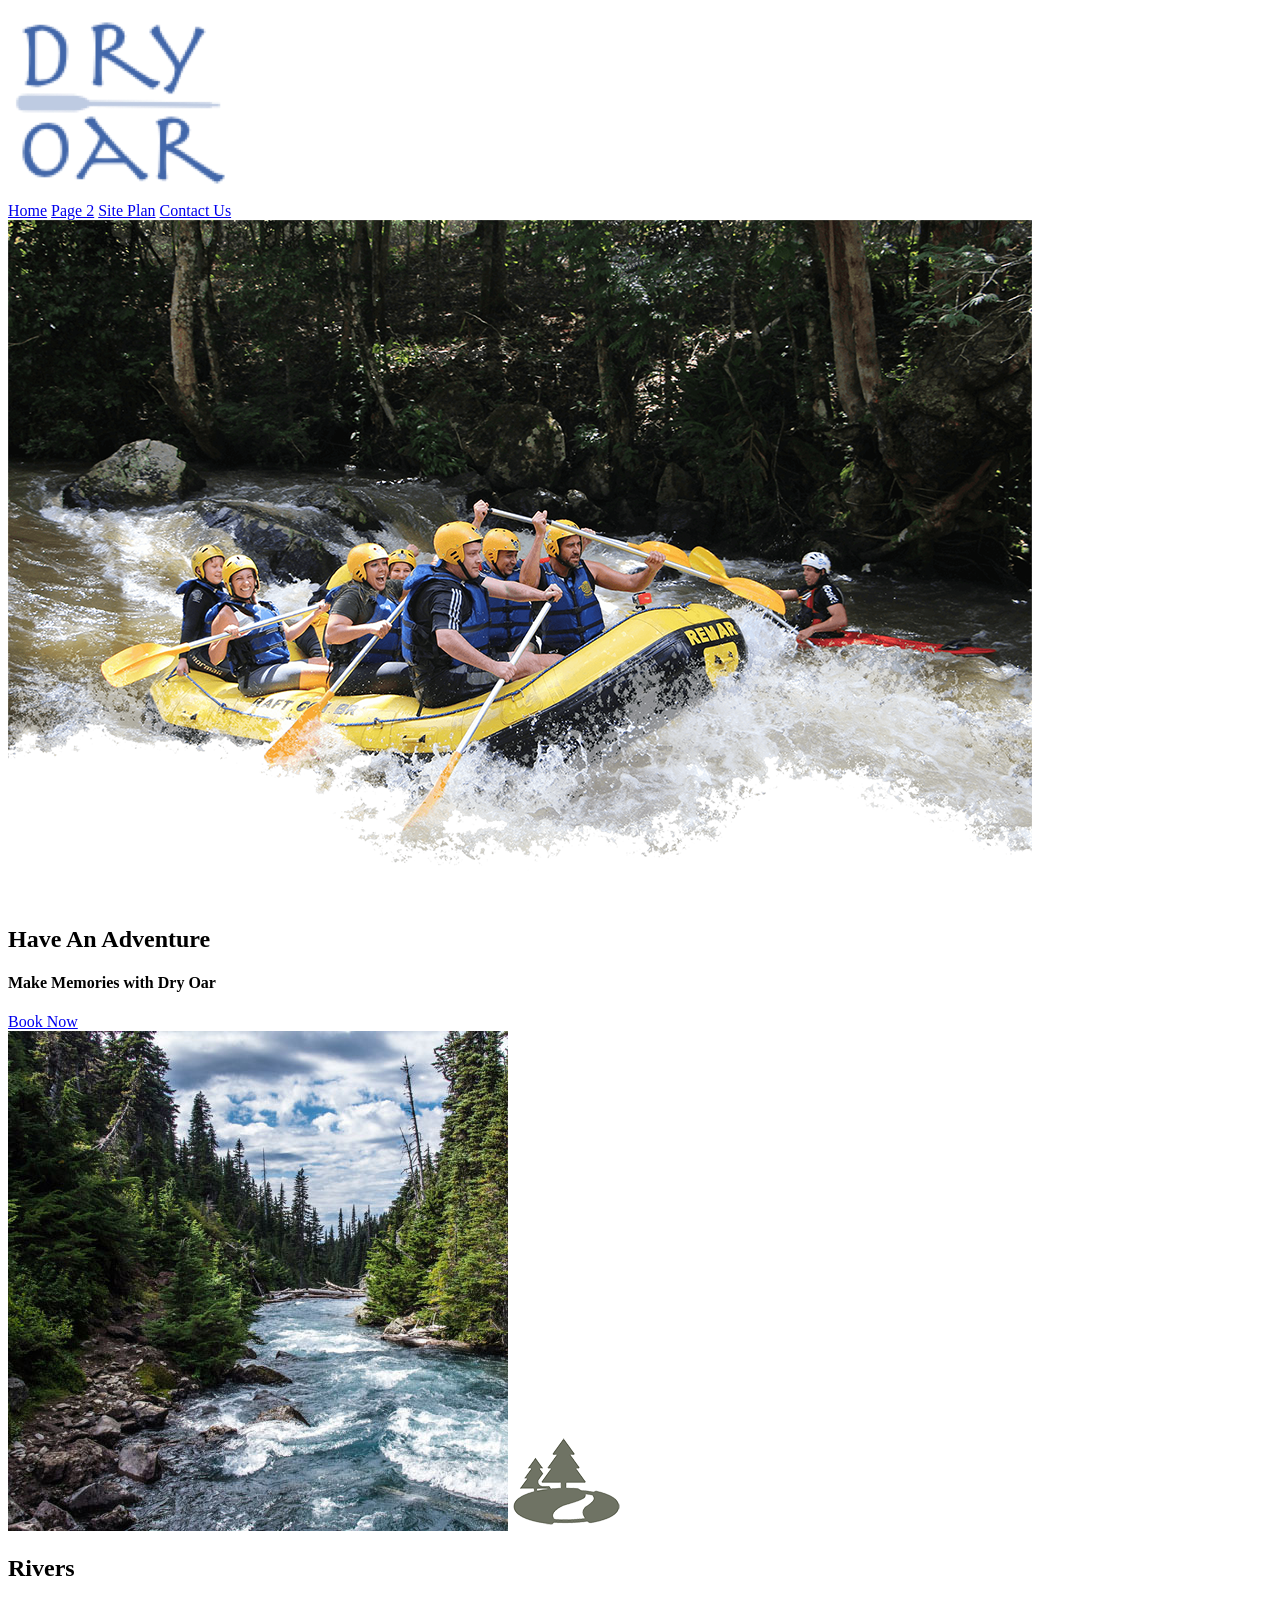
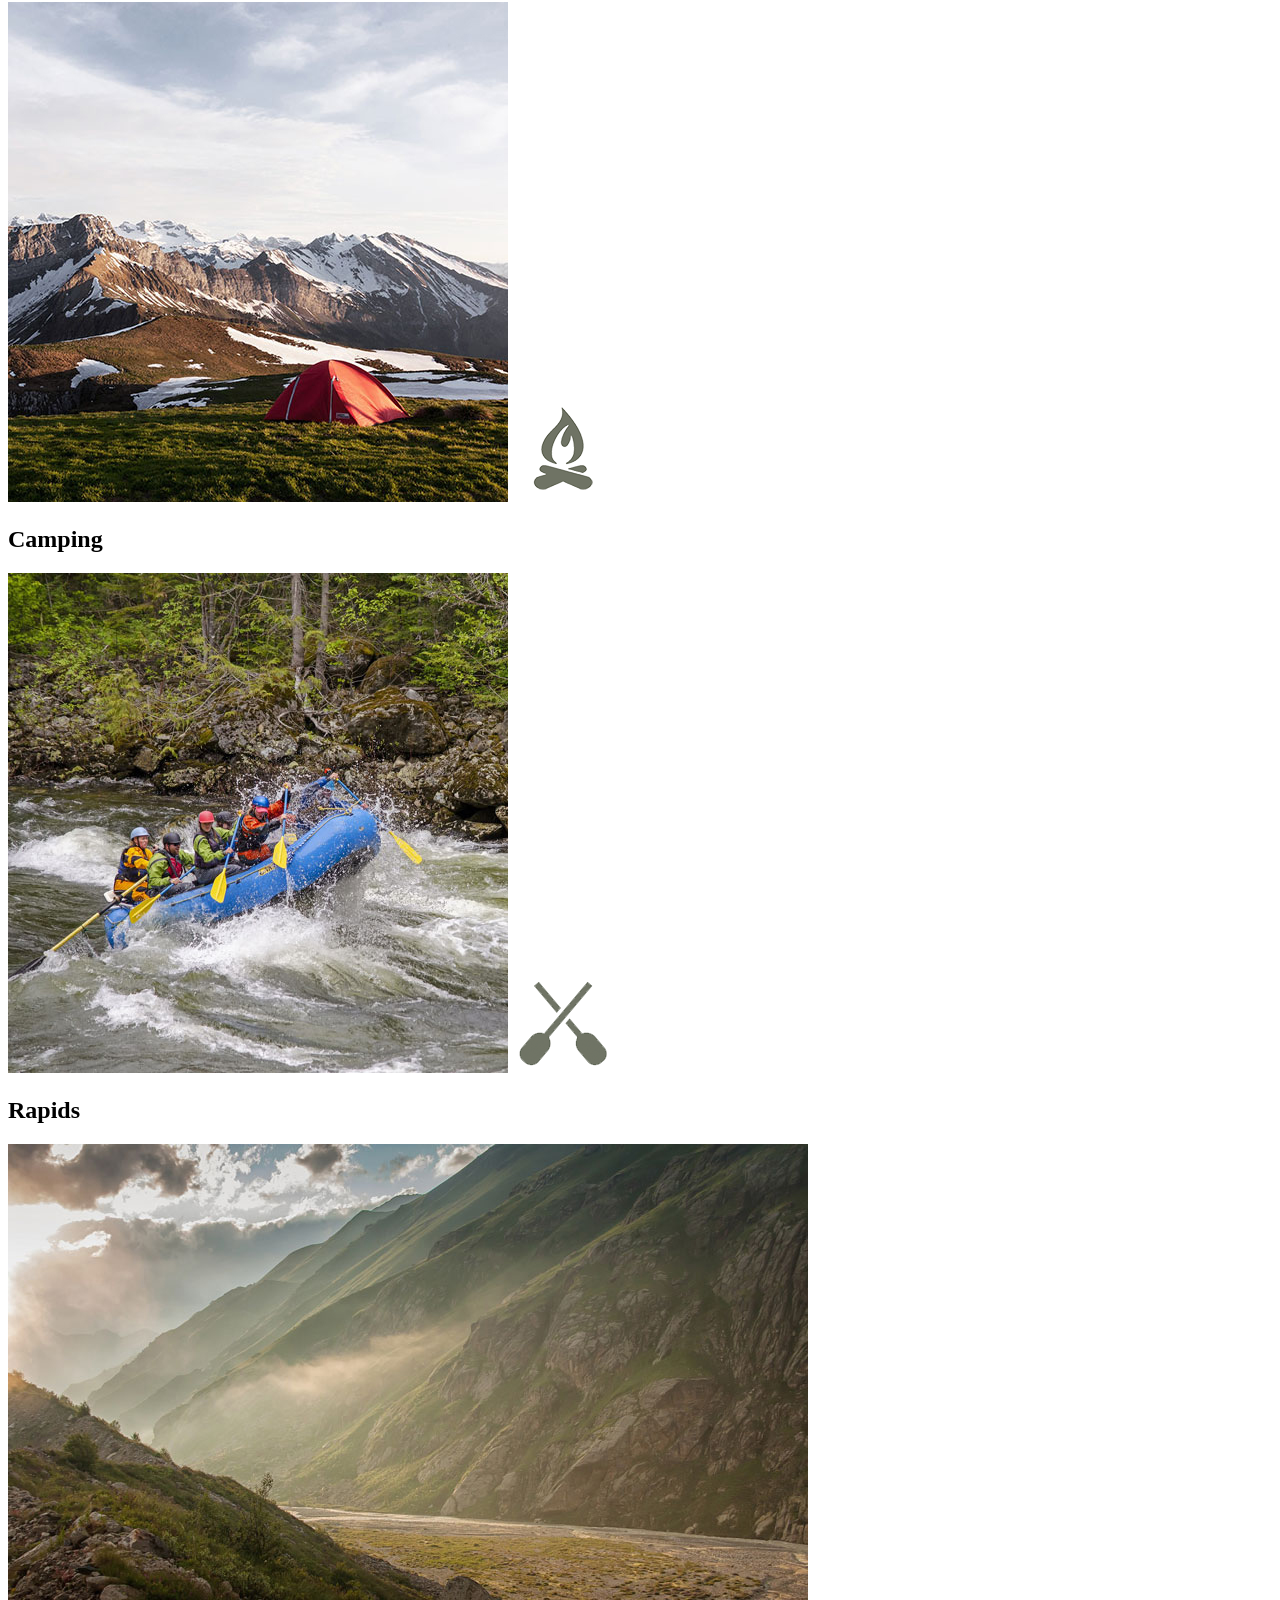
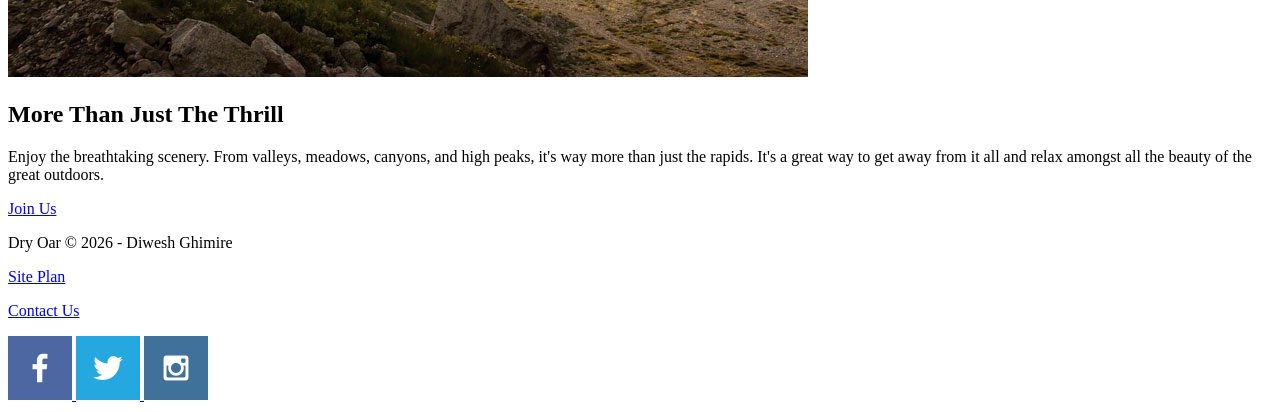
==== wwr/index.html @ 8f1cfe45 "first commit" ====
<!DOCTYPE html>
<html lang="en">
<head>
    <meta charset="UTF-8">
    <meta name="viewport" content="width=device-width, initial-scale=1.0">
    <title>Whitewater Rafting Vacations | Dry Oar Boating | Home</title>
    <link rel="stylesheet" href="styles/style.css">

</head>
<body>
    <div id="content">
    <header>
        <a id="logo_link" href="index.html">
            <img class="logo" src="images/dryoarlogo.png" alt="Dry Oar Logo">
        </a>
        <nav>
            <a href="index.html">Home</a>
            <a href="#">Page 2</a>
            <a href="site-plan-rafting.html">Site Plan</a>
            <a href="contactus.html">Contact Us</a>
        </nav>
    </header>
    <div id="hero">
        <div id="hero-box">
            <img id="hero-img" src="images/hero.png" alt="People enjoying white water rafting">
        </div>
        <section id="hero-msg">
            <h1 class="home-title">Have An Adventure</h1>
            <h4>Make Memories with Dry Oar</h4>
            <div class="button-box">
                <a class="book" href="contactus.html">Book Now</a>
            </div>
        </section>
    </div>
    <main class="home-grid">
        <section class="rivers-card">
            <img class="card-img" src="images/rivers.jpg" alt="river in forest">
            <img class="icon" src="images/river_icon.png" alt="river icon">
            <h2>Rivers</h2>
        </section>
        <section class="camping-card">
            <img class="card-img" src="images/camping.jpg" alt="tent in mountains">
            <img class="icon" src="images/fire_icon.png" alt="fire icon">
            <h2>Camping</h2>
        </section>
        <section class="rapids-card">
            <img class="card-img" src="images/rapids.jpg" alt="rafting boat">
            <img class="icon" src="images/oars.png" alt="oars icon">
            <h2>Rapids</h2>
        </section>
        <img class="mountains" src="images/mountains.jpg" alt="Misty mountains">
        <section class="msg">
            <h2>More Than Just The Thrill</h2>
            <p>Enjoy the breathtaking scenery. From valleys, meadows, canyons, and high peaks, it's way more than just the rapids. It's a great way to get away from it all and relax amongst all the beauty of the great outdoors.</p>
            <a class="join" href="rivers.html">Join Us</a>
        </section>
    </main>
    <footer>
        <p>Dry Oar &copy; 2026 - Diwesh Ghimire</p>
        <p><a href="site-plan-rafting.html">Site Plan</a></p>
        <p><a href="contactus.html">Contact Us</a></p>
        <div class="social">
            <a href="https://facebook.com" target="_blank">
                <img src="images/facebook.png" alt="fb icon">
            </a>
            <a href="https://twitter.com" target="_blank">
                <img src="images/twitter.png" alt="twitter icon">
            </a>
            <a href="https://instagram.com" target="_blank">
                <img src="images/instagram.png" alt="instagram icon">
            </a>
        </div>
    </footer>
 </div>
</body>
</html>
---- wwr/styles/style.css ----
/* targerting # content */

#content {
    max-width: 1600px;
}
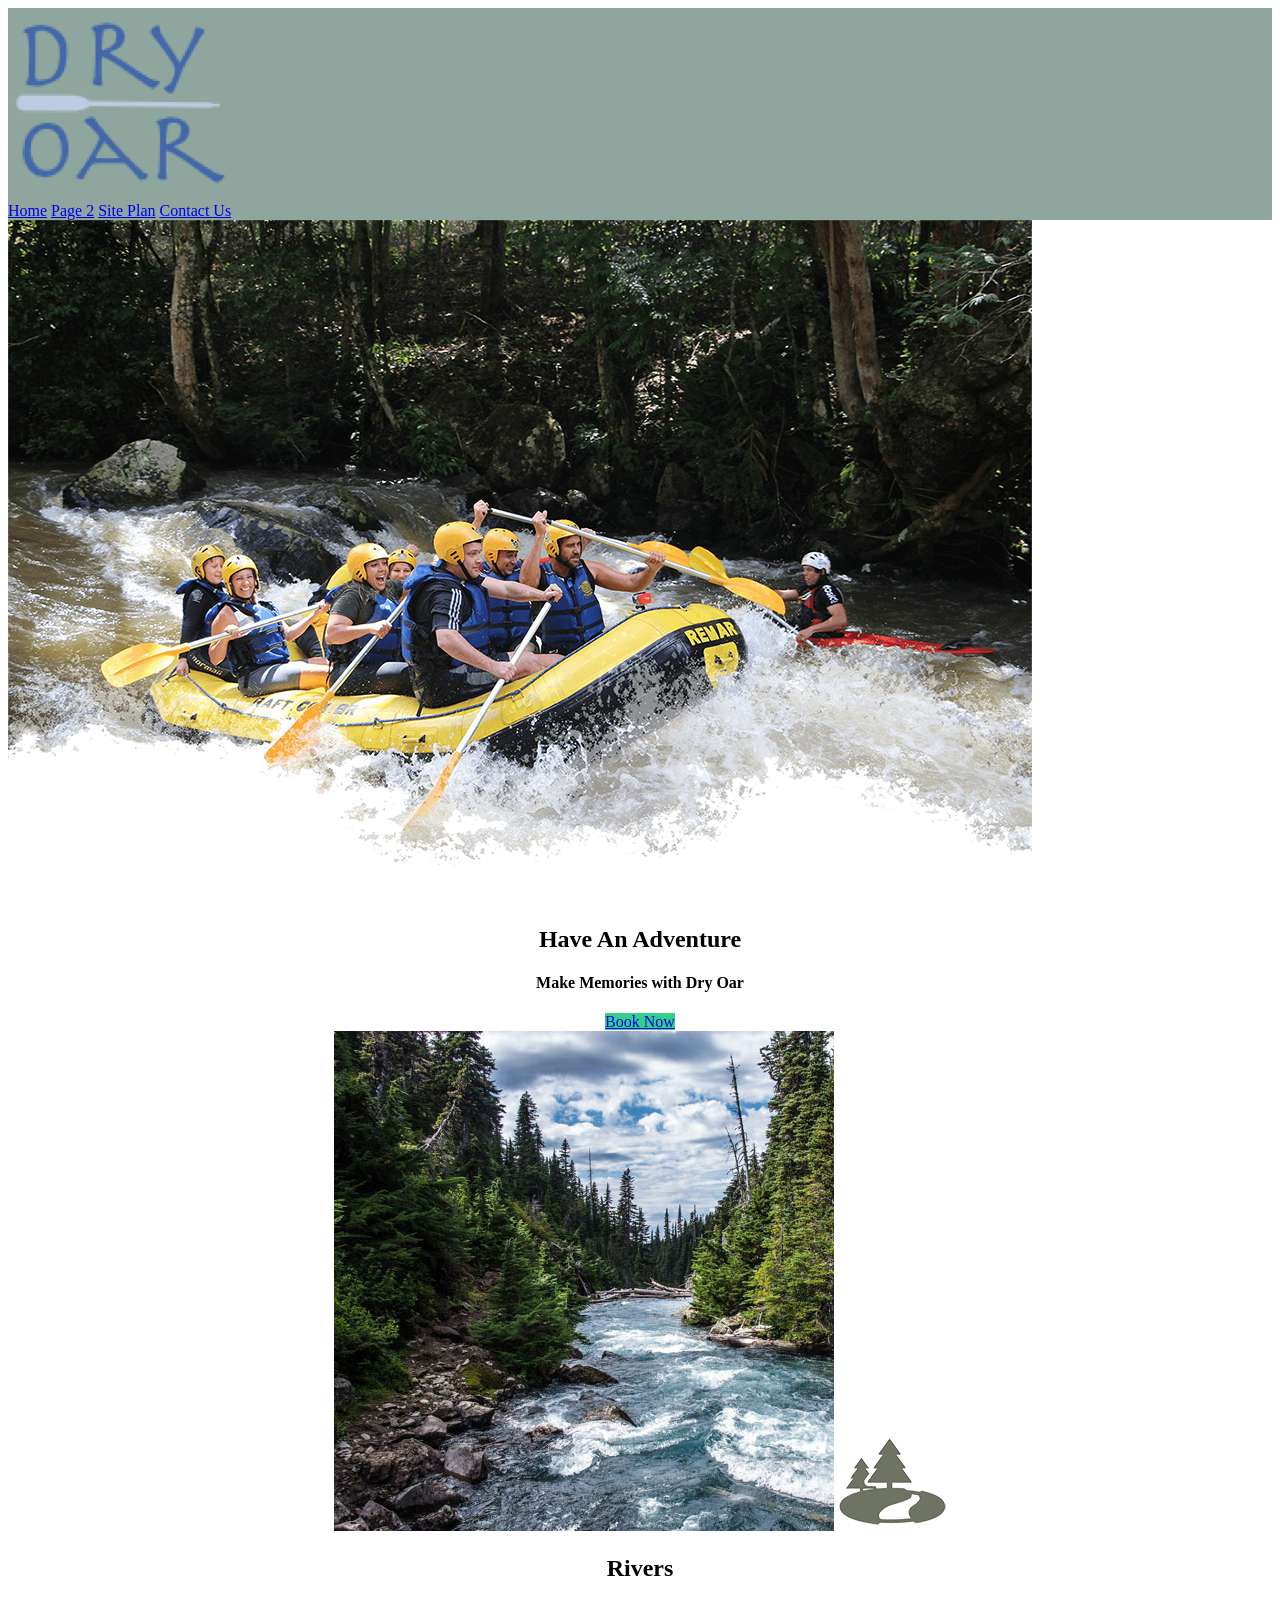
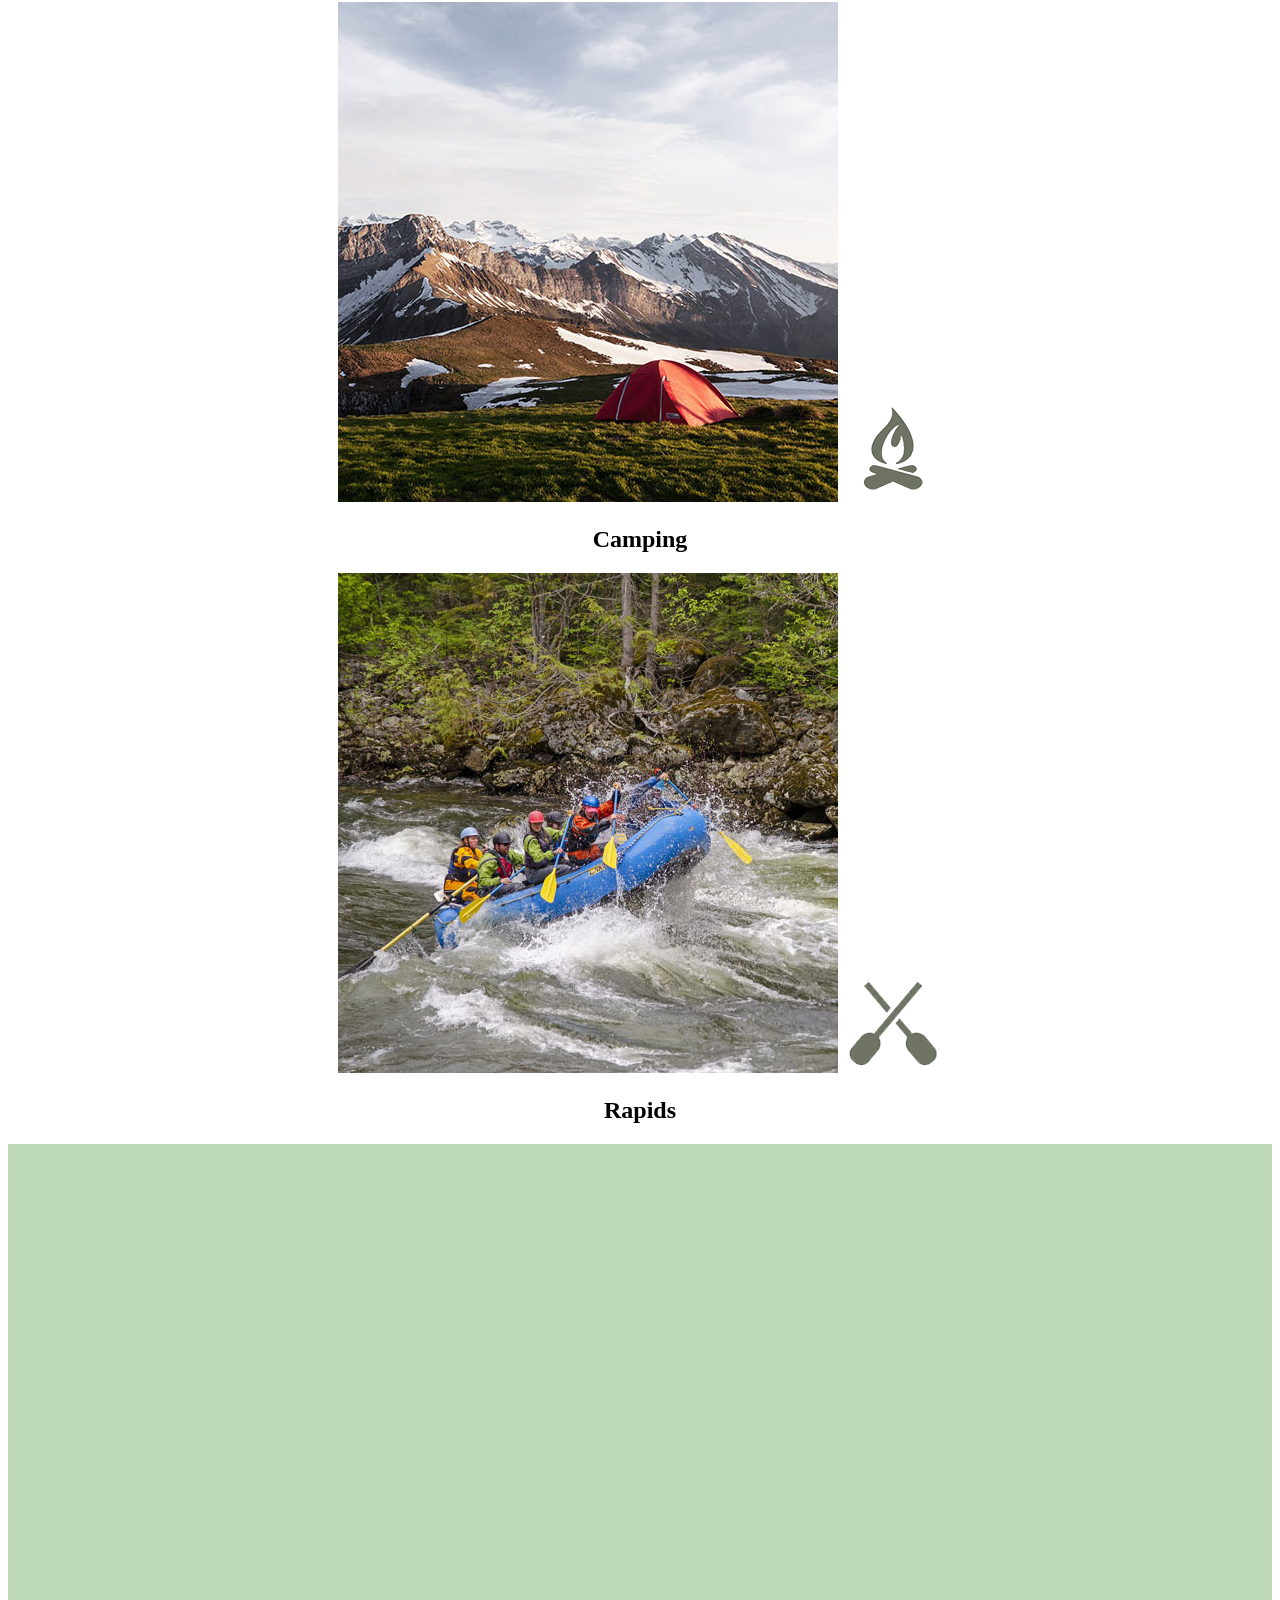
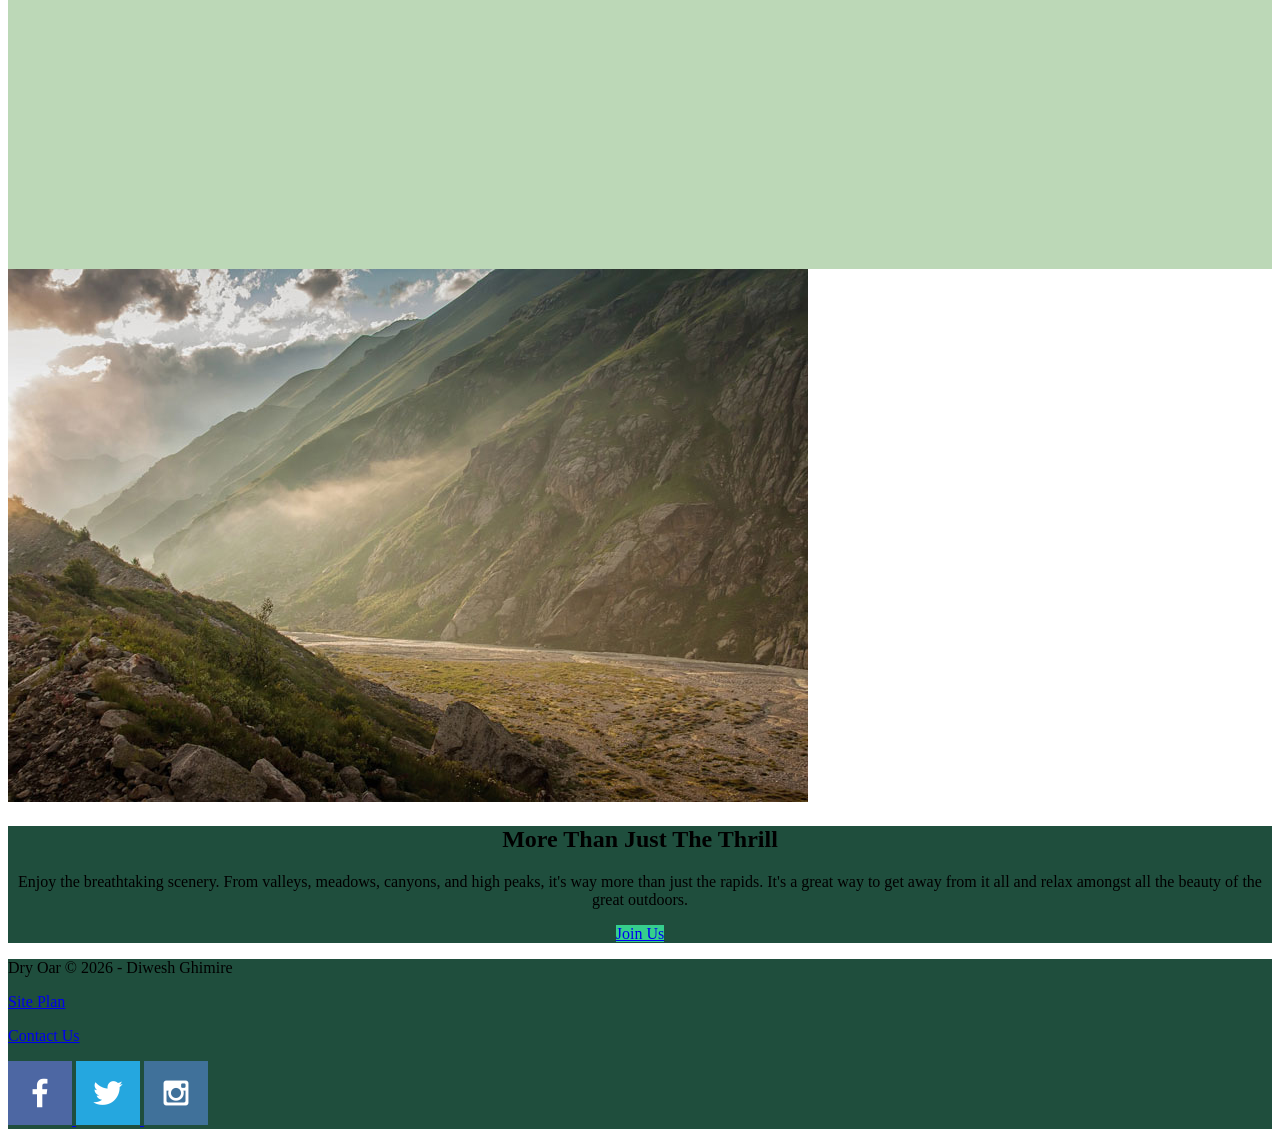
==== commit 18f12643: "changes" ====
--- a/wwr/index.html
+++ b/wwr/index.html
@@ -5,7 +5,6 @@
     <meta name="viewport" content="width=device-width, initial-scale=1.0">
     <title>Whitewater Rafting Vacations | Dry Oar Boating | Home</title>
     <link rel="stylesheet" href="styles/style.css">
-
 </head>
 <body>
     <div id="content">
@@ -48,6 +47,7 @@
             <img class="icon" src="images/oars.png" alt="oars icon">
             <h2>Rapids</h2>
         </section>
+        <div id ="background"> </div>
         <img class="mountains" src="images/mountains.jpg" alt="Misty mountains">
         <section class="msg">
             <h2>More Than Just The Thrill</h2>
--- a/wwr/styles/style.css
+++ b/wwr/styles/style.css
@@ -1,5 +1,55 @@
-/* targerting # content */
+/* targeting #content */
 
 #content {
     max-width: 1600px;
+    margin: 0 auto;
+}
+
+body {
+    background-color: #ffffff;
+}
+
+header {
+    background-color: rgba(31, 78, 61, .5);
+}
+
+nav a {
+    text-align: center;
+}
+
+nav a:hover {
+    background-color: #BCD8B7;
+}
+
+#hero-msg h1, #hero-msg h4 {
+    text-align: center;
+}
+
+.button-box {
+    text-align: center;
+}
+
+.book, .join {
+    background-color: #35CE8D;
+}
+
+.book:hover, .join:hover {
+    background-color: #1F4E3D;
+}
+
+main section {
+    text-align: center;
+}
+
+#background {
+    height: 725px;
+    background-color: #BCD8B7;
+}
+
+.msg {
+    background-color: #1F4E3D;
+}
+
+footer {
+    background-color: #1F4E3D;
 }
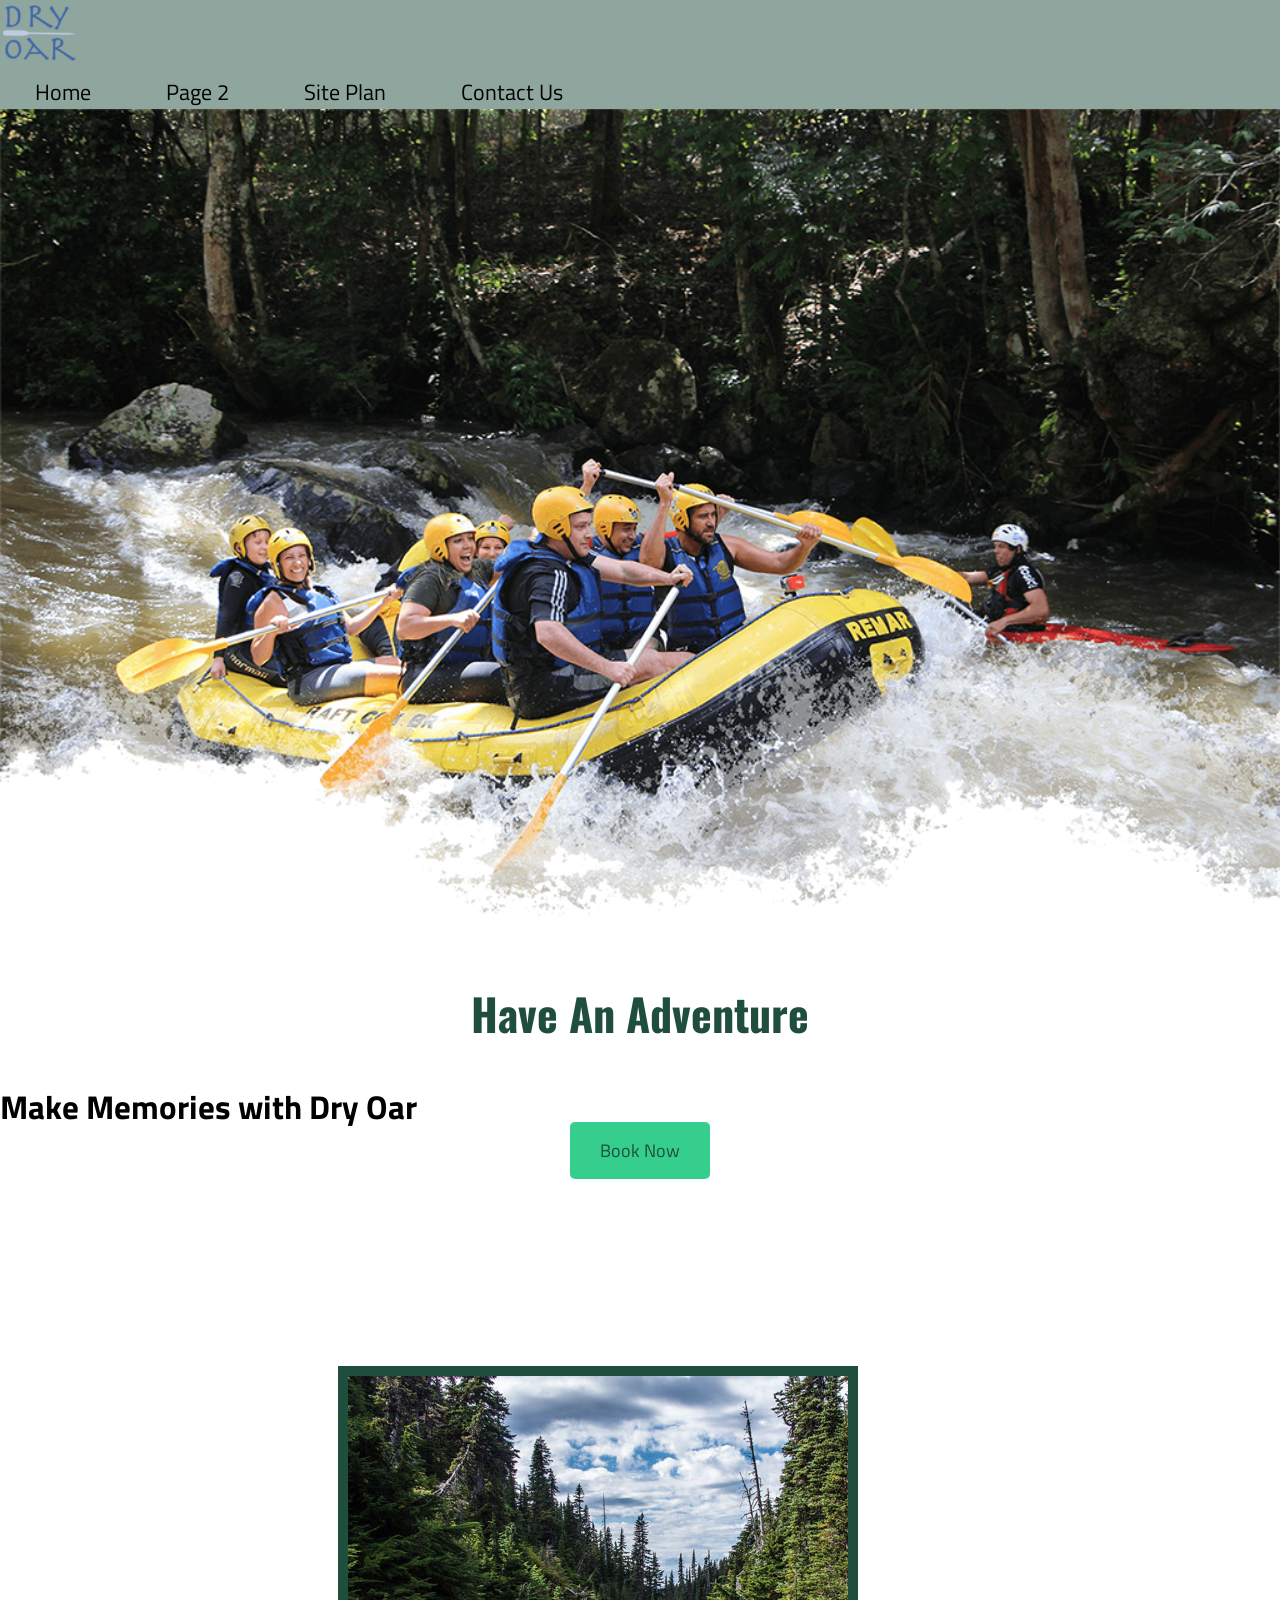
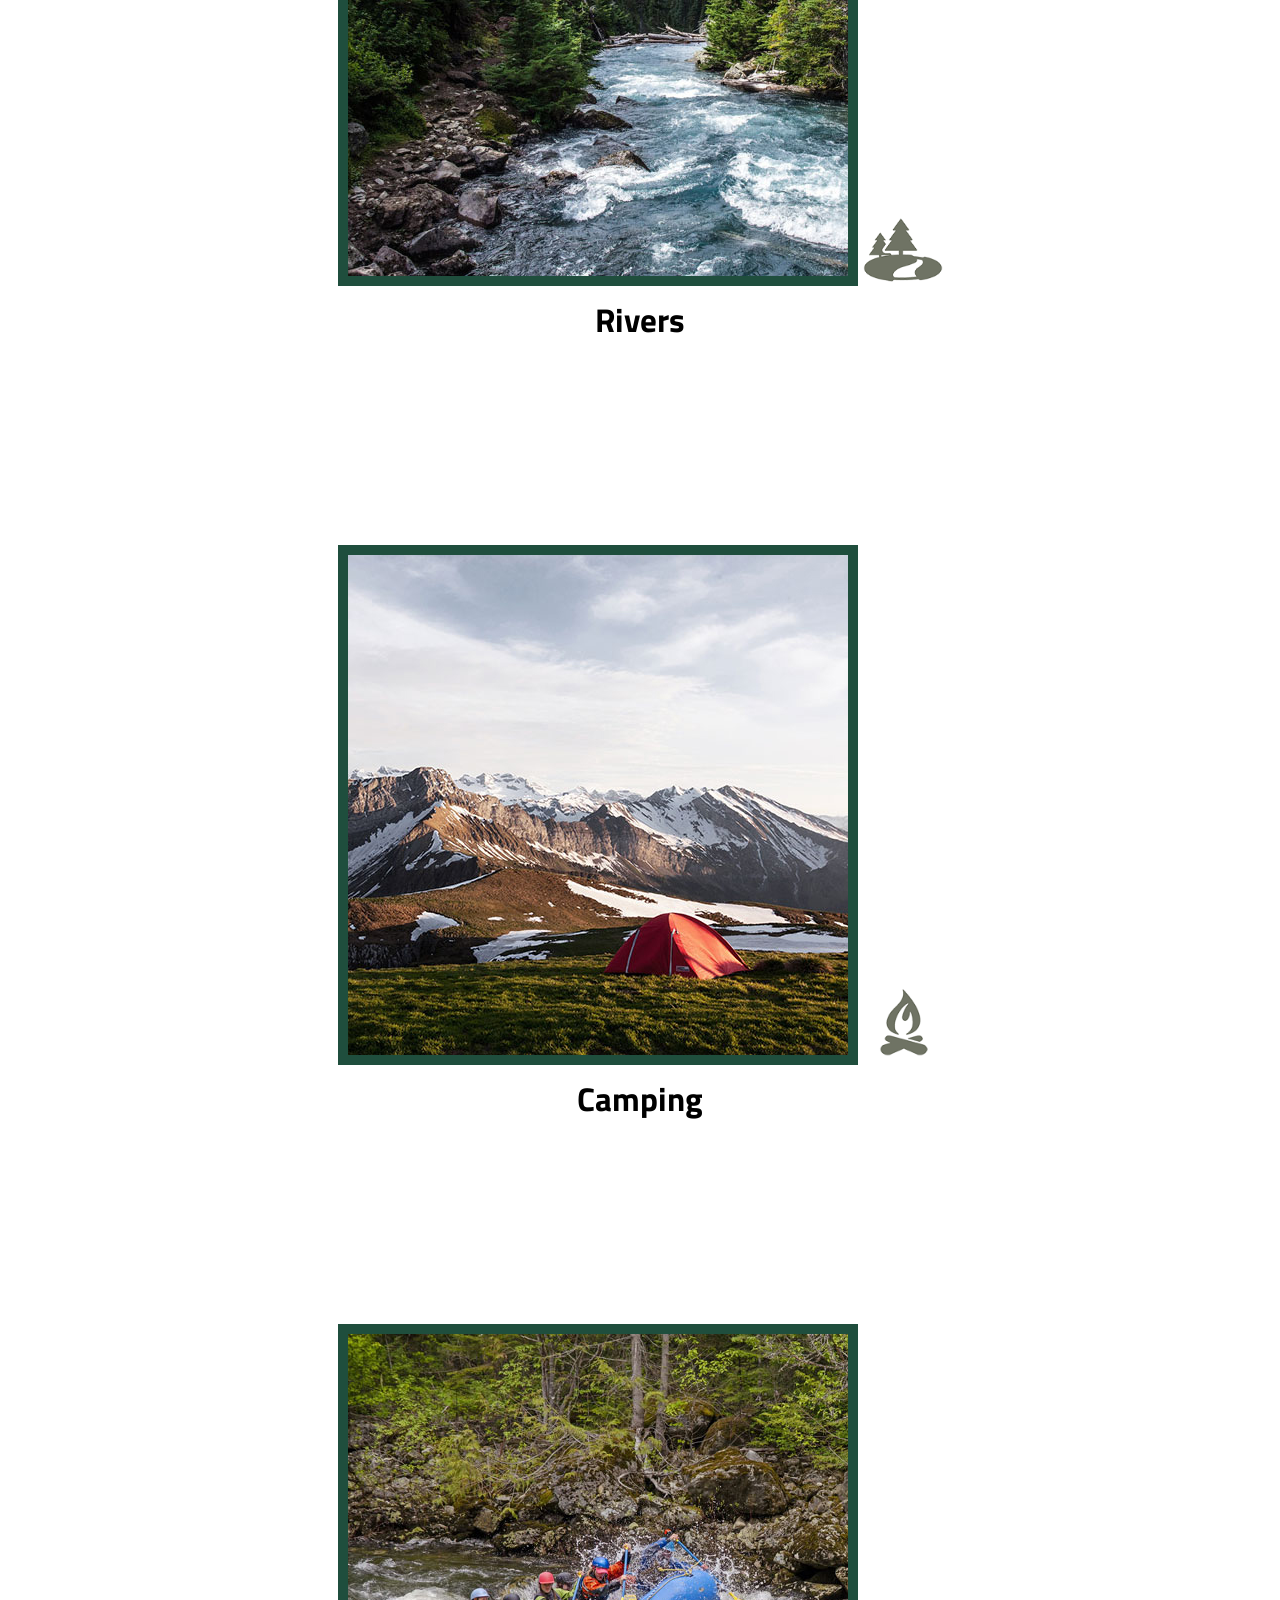
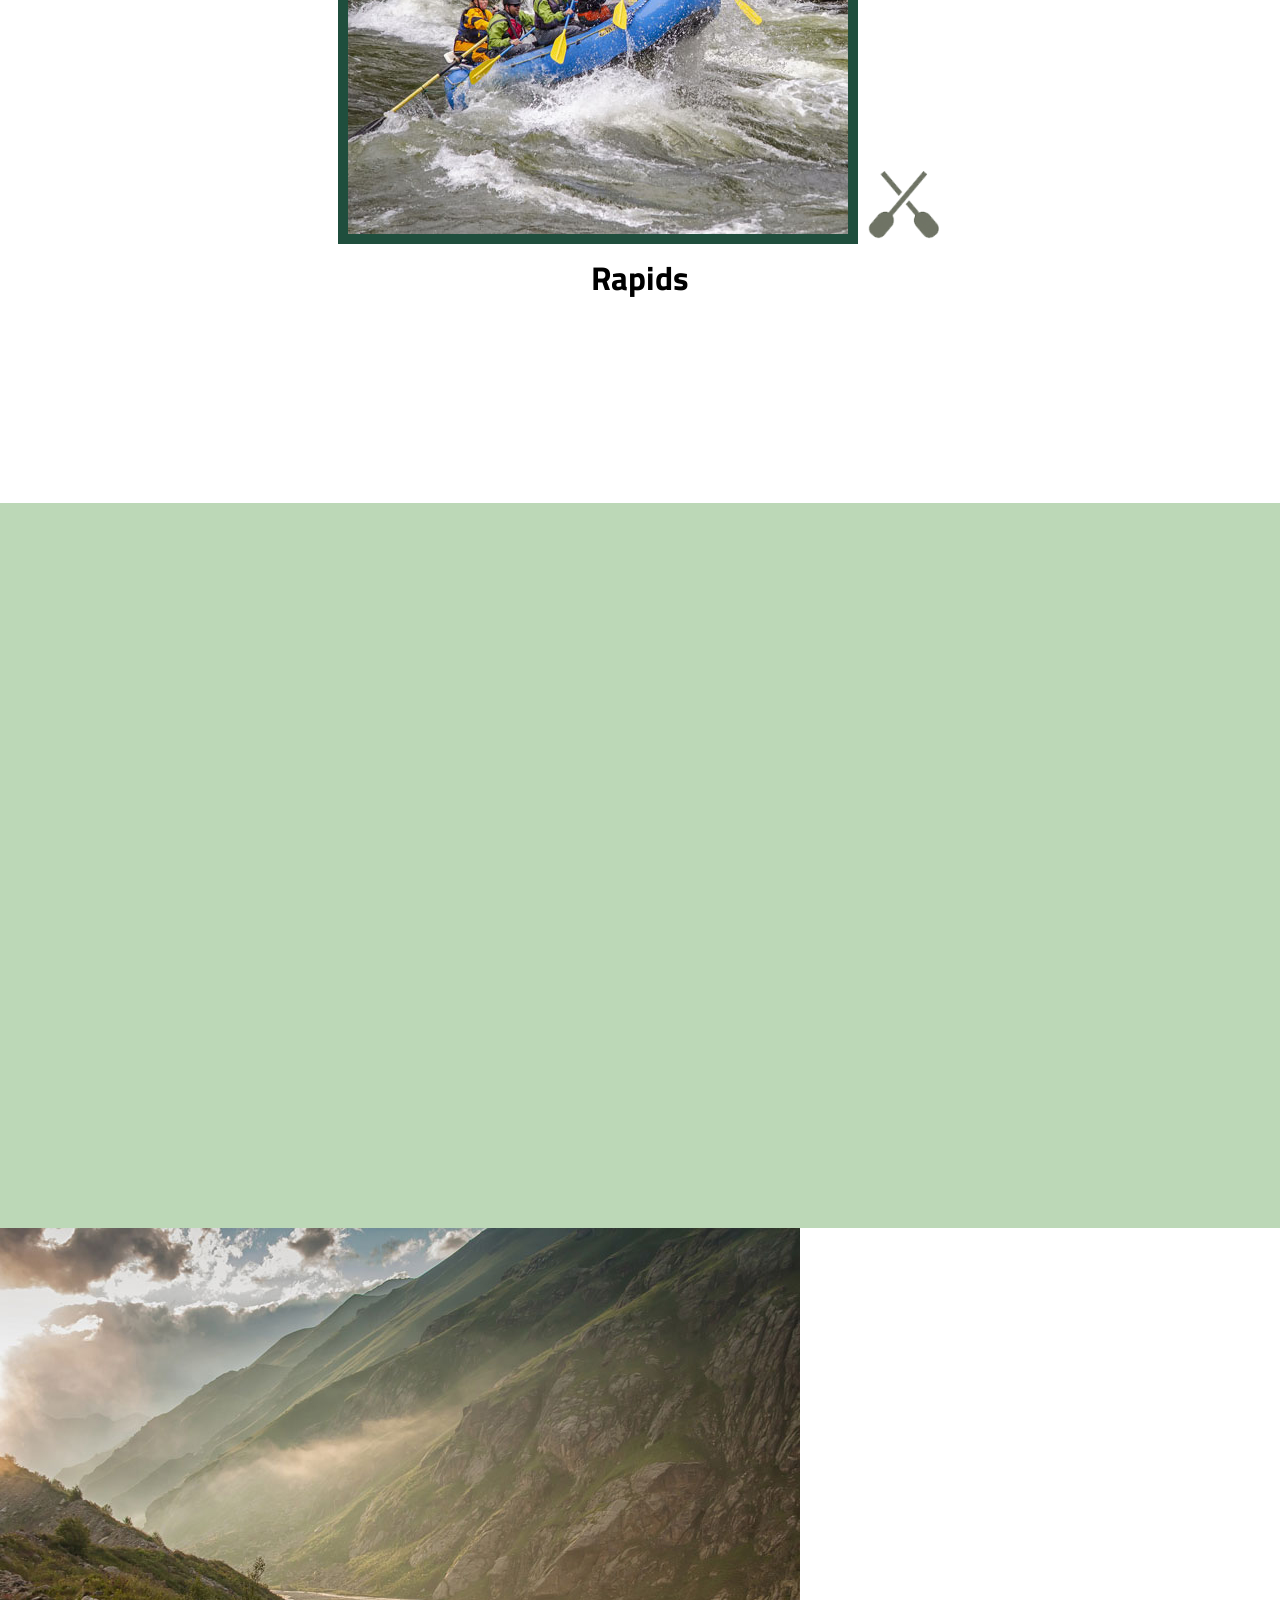
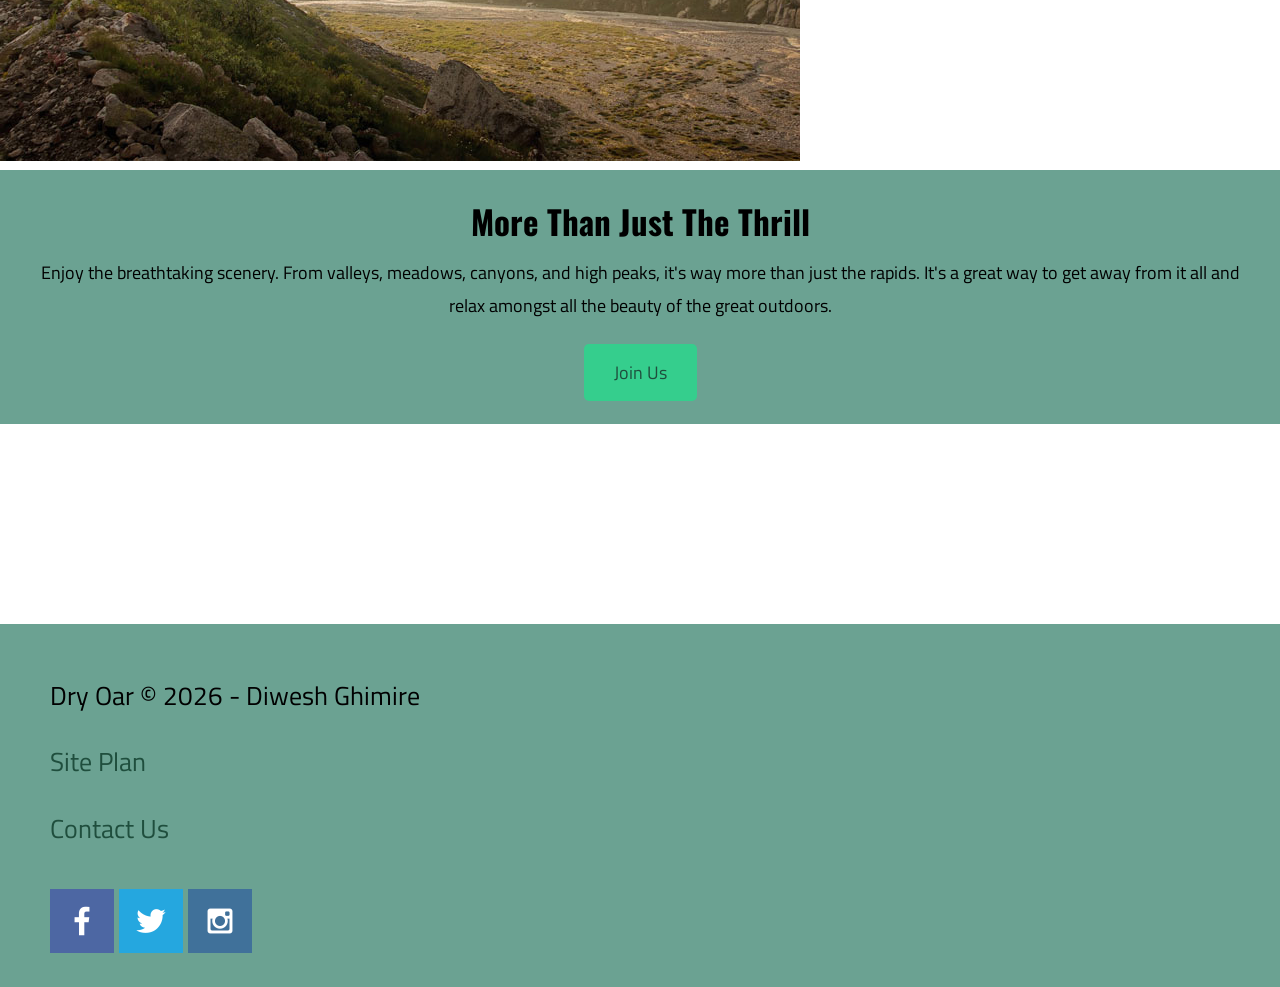
==== commit f9800414: "new changes" ====
--- a/wwr/index.html
+++ b/wwr/index.html
@@ -25,7 +25,7 @@
         </div>
         <section id="hero-msg">
             <h1 class="home-title">Have An Adventure</h1>
-            <h4>Make Memories with Dry Oar</h4>
+            <h2>Make Memories with Dry Oar</h2>
             <div class="button-box">
                 <a class="book" href="contactus.html">Book Now</a>
             </div>
--- a/wwr/styles/style.css
+++ b/wwr/styles/style.css
@@ -1,3 +1,6 @@
+/* load Google Fonts - must be the very first line */
+@import url('https://fonts.googleapis.com/css2?family=Oswald:wght@400;700&family=Titillium+Web:wght@400;600&display=swap');
+
 /* targeting #content */
 
 #content {
@@ -7,22 +10,57 @@
 
 body {
     background-color: #ffffff;
+    font-family: 'Titillium Web', Helvetica, Arial, sans-serif;
+    font-size: 22px;
+    margin: 0;
+    padding: 0;
+}
+
+h2 {
+    margin: 0;
+}
+
+#hero-img {
+    width: 100%;
 }
 
 header {
     background-color: rgba(31, 78, 61, .5);
 }
 
+#logo_link {
+    padding-top: 5px;
+}
+
+.logo {
+    width: 80px;
+}
+
 nav a {
     text-align: center;
+    color: #000000;
+    text-decoration: none;
+    padding: 35px;
 }
 
 nav a:hover {
     background-color: #BCD8B7;
+    color: #1F4E3D;
 }
 
 #hero-msg h1, #hero-msg h4 {
     text-align: center;
+}
+
+.home-title {
+    color: #1F4E3D;
+    font-family: Oswald, 'Arial Narrow', sans-serif;
+    font-size: 2em;
+    margin-top: 10px;
+}
+
+h4 {
+    color: #1F4E3D;
 }
 
 .button-box {
@@ -31,14 +69,38 @@
 
 .book, .join {
     background-color: #35CE8D;
+    color: #1F4E3D;
+    text-decoration: none;
+    font-size: 18px;
+    padding: 15px 30px;
+    margin-top: 50px;
+    border-radius: 5px;
 }
 
 .book:hover, .join:hover {
     background-color: #1F4E3D;
+    color: #ffffff;
 }
 
 main section {
     text-align: center;
+}
+
+main section img {
+    box-sizing: border-box;
+}
+
+.rivers-card, .camping-card, .rapids-card {
+    margin: 200px 0;
+}
+
+.card-img {
+    border: 10px solid #1F4E3D;
+}
+
+.icon {
+    width: 80px;
+    padding-top: 10px;
 }
 
 #background {
@@ -47,9 +109,46 @@
 }
 
 .msg {
-    background-color: #1F4E3D;
+    background-color: #6BA292;
+    line-height: 1.5em;
+    padding: 35px;
+}
+
+.msg h2 {
+    color: #000000;
+    font-family: Oswald, 'Arial Narrow', sans-serif;
+}
+
+.msg p {
+    color: #000000;
+    font-size: .8em;
+    padding-bottom: 15px;
 }
 
 footer {
-    background-color: #1F4E3D;
+    background-color: #6BA292;
+    color: #000000;
+    padding: 25px 50px;
+    margin-top: 200px;
+}
+
+footer p {
+    font-size: 1.2em;
+}
+
+footer a {
+    color: #1F4E3D;
+    text-decoration: none;
+}
+
+footer a:hover {
+    color: #ffffff;
+}
+
+footer p a:hover {
+    text-decoration: underline;
+}
+
+footer .social img {
+    padding-top: 15px;
 }
